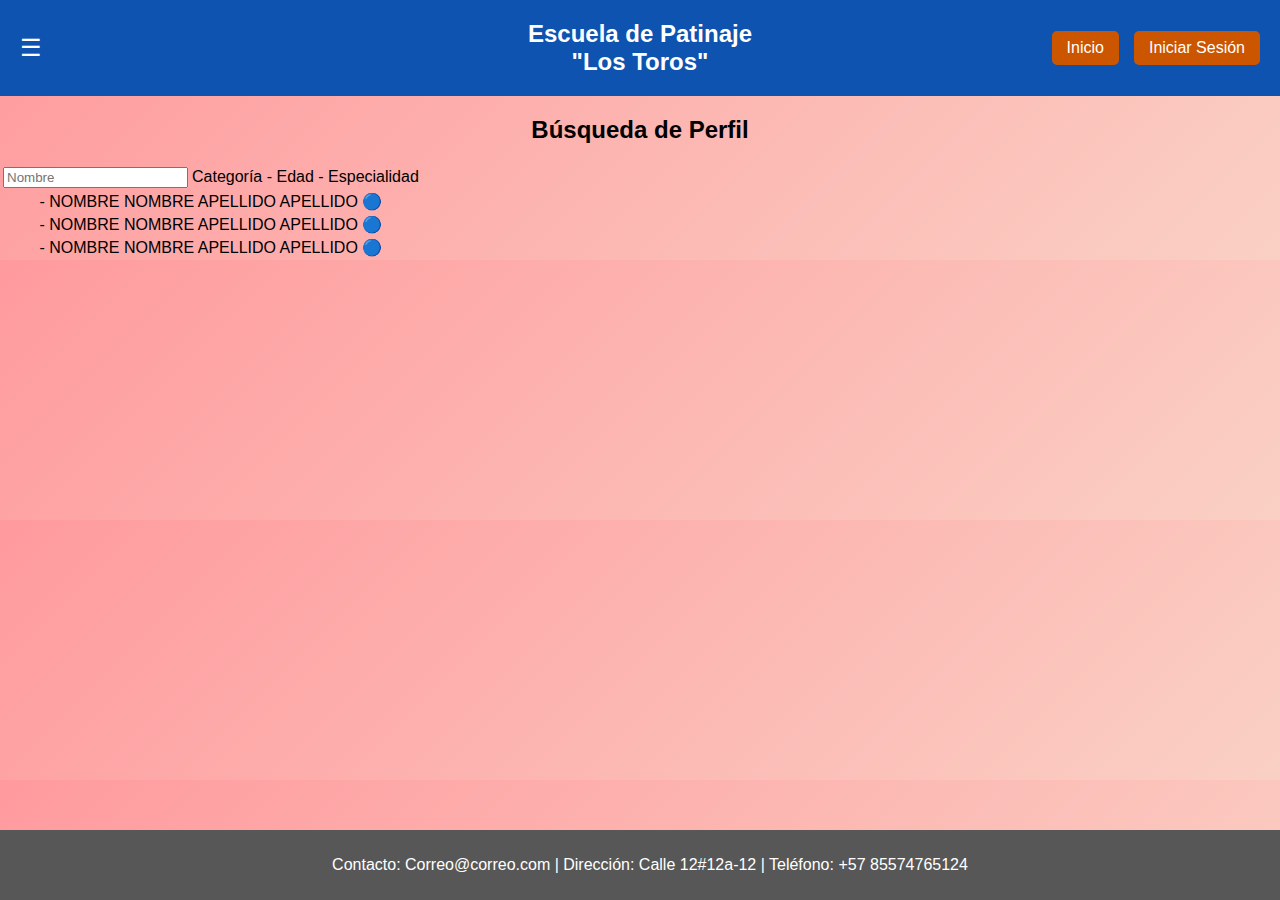
==== Patinaje/pages/busqueda.html @ f5dd3830 "casi listo" ====
<!DOCTYPE html>
<html lang="es">
<head>
    <meta charset="UTF-8">
    <meta name="viewport" content="width=device-width, initial-scale=1.0">
    <title>Búsqueda de Perfil</title>
    <link rel="stylesheet" href="../assets/css/styles.css">
    <link rel="stylesheet" href="https://cdnjs.cloudflare.com/ajax/libs/font-awesome/6.4.2/css/all.min.css">

</head>
<body>
    <header>
        <div class="menu-toggle" onclick="toggleMenu()">☰</div>
        <h1>Escuela de Patinaje <br> "Los Toros"</h1>
        <div class="header-buttons">
            <a href="../index.html"class="home-button">Inicio</a>
            <a href="login.html" class="login-button">Iniciar Sesión</a>
        </div>
    </header>
    <nav id="menu">
        <ul>
          <li><a href="busqueda.html"><i class="fas fa-search"></i> Búsqueda de Perfil</a></li>
          <li><a href="cronometro.html"><i class="fas fa-stopwatch"></i> Cronómetro de Entrenamiento</a></li>
          <li><a href="perfil.html"><i class="fas fa-user"></i> Perfil del Patinador</a></li>
        </ul>
    </nav>
      </nav>
    <h2>Búsqueda de Perfil</h2>
    <table>
        <tr>
            <td><input type="text" placeholder="Nombre"></td>
            <td>Categoría - Edad - Especialidad</td>
        </tr>
        <tr><td colspan="2">- NOMBRE NOMBRE APELLIDO APELLIDO 🔵</td></tr>
        <tr><td colspan="2">- NOMBRE NOMBRE APELLIDO APELLIDO 🔵</td></tr>
        <tr><td colspan="2">- NOMBRE NOMBRE APELLIDO APELLIDO 🔵</td></tr>
    </table>

    <footer>
        <p>Contacto: Correo@correo.com | Dirección: Calle 12#12a-12 | Teléfono: +57 85574765124</p>
    </footer>
    <script src="../assets/js/script.js"></script>
</body>
</html>
---- Patinaje/assets/css/styles.css ----
/* Estilos generales */
body {
    font-family: Arial, sans-serif;
    background-color: #fdf8e7;
    margin: 0;
    text-align: center;
  }
  
  /* Estilos del encabezado */
  header {
    background-color: rgb(13, 83, 175);
    color: white;
    padding: 20px;
    display: flex;
    justify-content: center;
    align-items: center;
    position: relative;
  }
  
  header h1 {
    margin: 0;
    font-size: 24px;
  }
  
  .menu-toggle {
    position: absolute;
    left: 20px;
    cursor: pointer;
    font-size: 24px;
  }
  
  /* Contenedor de botones en el header */
  .header-buttons {
    position: absolute;
    right: 20px;
    display: flex;
    gap: 15px;
  }
  
  /* Estilos comunes para home-button y login-button */
  .home-button, .login-button {
    background-color: #cc5500;
    color: white;
    text-decoration: none;
    padding: 8px 15px;
    border-radius: 5px;
    transition: background 0.3s, transform 0.2s;
  }
  
  .home-button:hover, .login-button:hover {
    background-color: #8d8d8d;
    transform: scale(1.1);
  }
  
  /* Menú desplegable sin posicionamiento absoluto */
  /* Estilos para el menú desplegable */
nav {
    max-height: 0;
    overflow: hidden;
    transition: max-height 0.5s ease-in-out;
    background: rgba(0, 0, 0, 0.8); /* Fondo oscuro semitransparente */
    text-align: center;
    border-radius: 0 0 10px 10px;
  }
  
  nav.active {
    max-height: 200px; /* Ajusta según la cantidad de elementos */
  }
  
  nav ul {
    list-style: none;
    padding: 0;
    margin: 0;
  }
  
  nav ul li {
    padding: 12px 20px;
    border-bottom: 1px solid rgba(255, 255, 255, 0.2);
    transition: background 0.3s;
  }
  
  nav ul li:last-child {
    border-bottom: none;
  }
  
  nav ul li a {
    text-decoration: none;
    color: white;
    font-size: 18px;
    display: flex;
    align-items: center;
    justify-content: center;
    gap: 10px;
    transition: color 0.3s;
  }
  
  nav ul li a:hover {
    color: #ffcc00;
  }
  
  nav ul li i {
    font-size: 20px;
  }
  
  
  /* Sección Hero con imagen de fondo */
  .hero {
    background-image: url('../img/fondo.jpg');
    background-size: contain;
    background-position: center;
    color: white;
    padding: 150px 20px;
    margin-bottom: 20px;
  }
  
  .hero h2 {
    font-size: 36px;
    margin: 0;
  }
  
  .hero p {
    font-size: 18px;
    margin-top: 10px;
  }
  
  /* Sección de catálogo sin fondo */
  .catalogo {
    display: flex;
    justify-content: center;
    gap: 20px;
    margin: 50px auto;
    max-width: 900px;
    flex-wrap: wrap;
  }
  
  .persona {
    background: white;
    padding: 15px;
    border-radius: 10px;
    box-shadow: 0 4px 8px rgba(0, 0, 0, 0.2);
    text-align: center;
    width: 250px;
  }
  
  .persona img {
    width: 100%;
    border-radius: 10px;
  }
  
  .persona h3 {
    margin: 10px 0;
    font-size: 20px;
  }
  
  .persona p {
    font-size: 14px;
    color: #555;
  }
  
  /* Footer */
  footer {
    background-color: #575757;
    color: white;
    padding: 10px;
    position: fixed;
    width: 100%;
    bottom: 0;
  }
  
/* Contenedor del login------------------------------------------------------------------------------------------------------------- */
.login-container {
    display: flex;
    flex-direction: column;
    align-items: center;
    justify-content: center;
    height: 80vh;
}

/* Caja del login */
.login-box {
    background: white;
    padding: 25px;
    border-radius: 10px;
    box-shadow: 0px 5px 15px rgba(0, 0, 0, 0.2);
    width: 300px;
    text-align: center;
}

/* Inputs con iconos */
.input-group {
    display: flex;
    align-items: center;
    background: #f1f1f1;
    padding: 10px;
    border-radius: 5px;
    margin: 10px 0;
}

.input-group i {
    margin-right: 10px;
    color: #7da2d4;
}

.input-group input {
    border: none;
    background: none;
    outline: none;
    flex: 1;
    font-size: 16px;
}

/* Botón de login */
#login-btn {
    background: #7da2d4;
    color: white;
    border: none;
    padding: 12px;
    width: 100%;
    border-radius: 5px;
    font-size: 18px;
    cursor: pointer;
    transition: background 0.3s, transform 0.2s;
}

#login-btn:hover {
    background: #5b82b0;
    transform: scale(1.05);
}

/* Contenedor del login------------------------------------------------------------------------------------------------------------- */

/* Contenedor del cronómetro ---------------------------------------------------------------------------------------------------------*/
.cronometro-container {
    display: flex;
    flex-direction: column;
    align-items: center;
    justify-content: center;
    height: 80vh;
}

/* Caja del cronómetro */
.cronometro-box {
    background: white;
    padding: 25px;
    border-radius: 10px;
    box-shadow: 0px 5px 15px rgba(0, 0, 0, 0.2);
    width: 300px;
    text-align: center;
}

/* Display del tiempo */
#time {
    font-size: 36px;
    font-weight: bold;
    color: #333;
    margin-bottom: 20px;
}

/* Botones */
.button-group {
    display: flex;
    justify-content: space-around;
}

button {
    background: #7da2d4;
    color: white;
    border: none;
    padding: 12px;
    border-radius: 5px;
    font-size: 16px;
    cursor: pointer;
    transition: background 0.3s, transform 0.2s;
}

button:hover {
    background: #5b82b0;
    transform: scale(1.05);
}

button i {
    margin-right: 5px;
}
/* Contenedor del cronómetro ---------------------------------------------------------------------------------------------------------*/

/* Fondo */
body {
    background: linear-gradient(135deg, #ff9a9e, #fad0c4);
    font-family: Arial, sans-serif;
    text-align: center;
}

/* Contenedor del perfil */
.perfil-container {
    display: flex;
    justify-content: center;
    align-items: center;
    height: 80vh;
}

/* Caja del perfil */
.perfil-box {
    display: flex;
    align-items: center;
    background: white;
    padding: 20px;
    border-radius: 10px;
    box-shadow: 0px 5px 15px rgba(0, 0, 0, 0.2);
    width: 600px;
    text-align: left;
}

/* Imagen del atleta */
.perfil-foto {
    width: 150px;
    height: 150px;
    border-radius: 50%;
    object-fit: cover;
    margin-right: 20px;
}

/* Información del atleta */
.perfil-info {
    flex: 1;
}

.perfil-info h2 {
    margin-bottom: 10px;
    color: #333;
}

.perfil-info p {
    margin: 5px 0;
}

/* Botón de contacto */
.contact-button {
    background: #ff7675;
    color: white;
    border: none;
    padding: 10px;
    border-radius: 5px;
    font-size: 16px;
    cursor: pointer;
    transition: background 0.3s, transform 0.2s;
    margin-top: 10px;
}

.contact-button:hover {
    background: #d63031;
    transform: scale(1.05);
}

.contact-button i {
    margin-right: 5px;
}
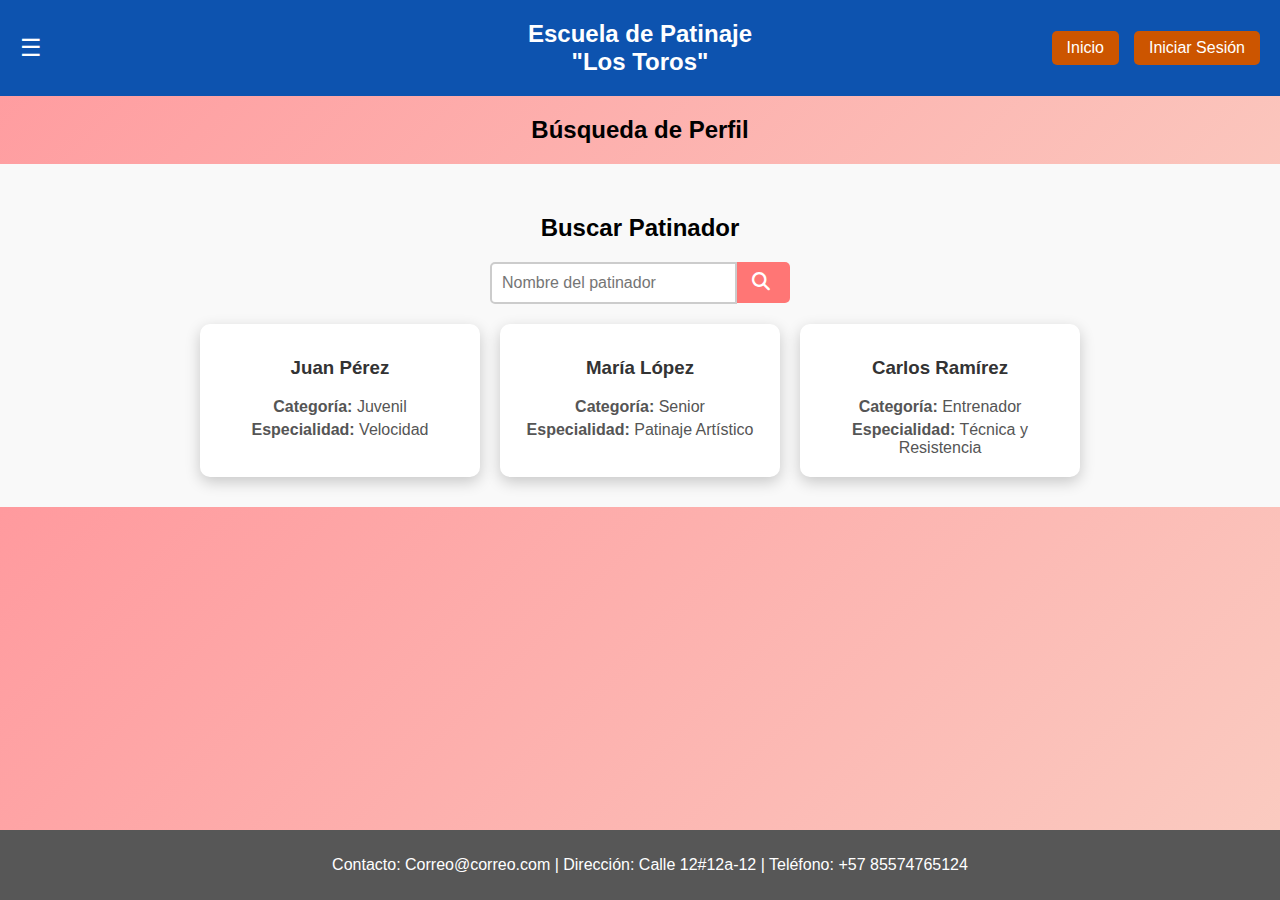
==== commit dda3903b: "cambios en busqueda" ====
--- a/Patinaje/pages/busqueda.html
+++ b/Patinaje/pages/busqueda.html
@@ -26,15 +26,33 @@
     </nav>
       </nav>
     <h2>Búsqueda de Perfil</h2>
-    <table>
-        <tr>
-            <td><input type="text" placeholder="Nombre"></td>
-            <td>Categoría - Edad - Especialidad</td>
-        </tr>
-        <tr><td colspan="2">- NOMBRE NOMBRE APELLIDO APELLIDO 🔵</td></tr>
-        <tr><td colspan="2">- NOMBRE NOMBRE APELLIDO APELLIDO 🔵</td></tr>
-        <tr><td colspan="2">- NOMBRE NOMBRE APELLIDO APELLIDO 🔵</td></tr>
-    </table>
+    <section class="busqueda-container">
+        <h2>Buscar Patinador</h2>
+        <div class="busqueda-box">
+            <input type="text" id="search" placeholder="Nombre del patinador">
+            <button class="search-button"><i class="fas fa-search"></i></button>
+        </div>
+    
+        <div class="resultados">
+            <div class="perfil-card">
+                <h3>Juan Pérez</h3>
+                <p><strong>Categoría:</strong> Juvenil</p>
+                <p><strong>Especialidad:</strong> Velocidad</p>
+            </div>
+    
+            <div class="perfil-card">
+                <h3>María López</h3>
+                <p><strong>Categoría:</strong> Senior</p>
+                <p><strong>Especialidad:</strong> Patinaje Artístico</p>
+            </div>
+    
+            <div class="perfil-card">
+                <h3>Carlos Ramírez</h3>
+                <p><strong>Categoría:</strong> Entrenador</p>
+                <p><strong>Especialidad:</strong> Técnica y Resistencia</p>
+            </div>
+        </div>
+    </section>
 
     <footer>
         <p>Contacto: Correo@correo.com | Dirección: Calle 12#12a-12 | Teléfono: +57 85574765124</p>
--- a/Patinaje/assets/css/styles.css
+++ b/Patinaje/assets/css/styles.css
@@ -354,3 +354,70 @@
 .contact-button i {
     margin-right: 5px;
 }
+
+
+/* Contenedor principal */
+.busqueda-container {
+  text-align: center;
+  padding: 30px;
+  background: #f9f9f9;
+}
+
+/* Barra de búsqueda */
+.busqueda-box {
+  display: flex;
+  justify-content: center;
+  align-items: center;
+  margin: 20px auto;
+  width: 300px;
+}
+
+.busqueda-box input {
+  width: 100%;
+  padding: 10px;
+  border: 2px solid #ccc;
+  border-radius: 5px 0 0 5px;
+  font-size: 16px;
+}
+
+.search-button {
+  background: #ff7675;
+  border: none;
+  padding: 10px 15px;
+  cursor: pointer;
+  border-radius: 0 5px 5px 0;
+  color: white;
+  font-size: 18px;
+  transition: background 0.3s;
+}
+
+.search-button:hover {
+  background: #d63031;
+}
+
+/* Resultados */
+.resultados {
+  display: flex;
+  justify-content: center;
+  flex-wrap: wrap;
+  gap: 20px;
+}
+
+/* Tarjetas de perfil */
+.perfil-card {
+  background: white;
+  padding: 15px;
+  border-radius: 10px;
+  box-shadow: 0px 5px 15px rgba(0, 0, 0, 0.2);
+  width: 250px;
+  text-align: center;
+}
+
+.perfil-card h3 {
+  color: #333;
+}
+
+.perfil-card p {
+  margin: 5px 0;
+  color: #555;
+}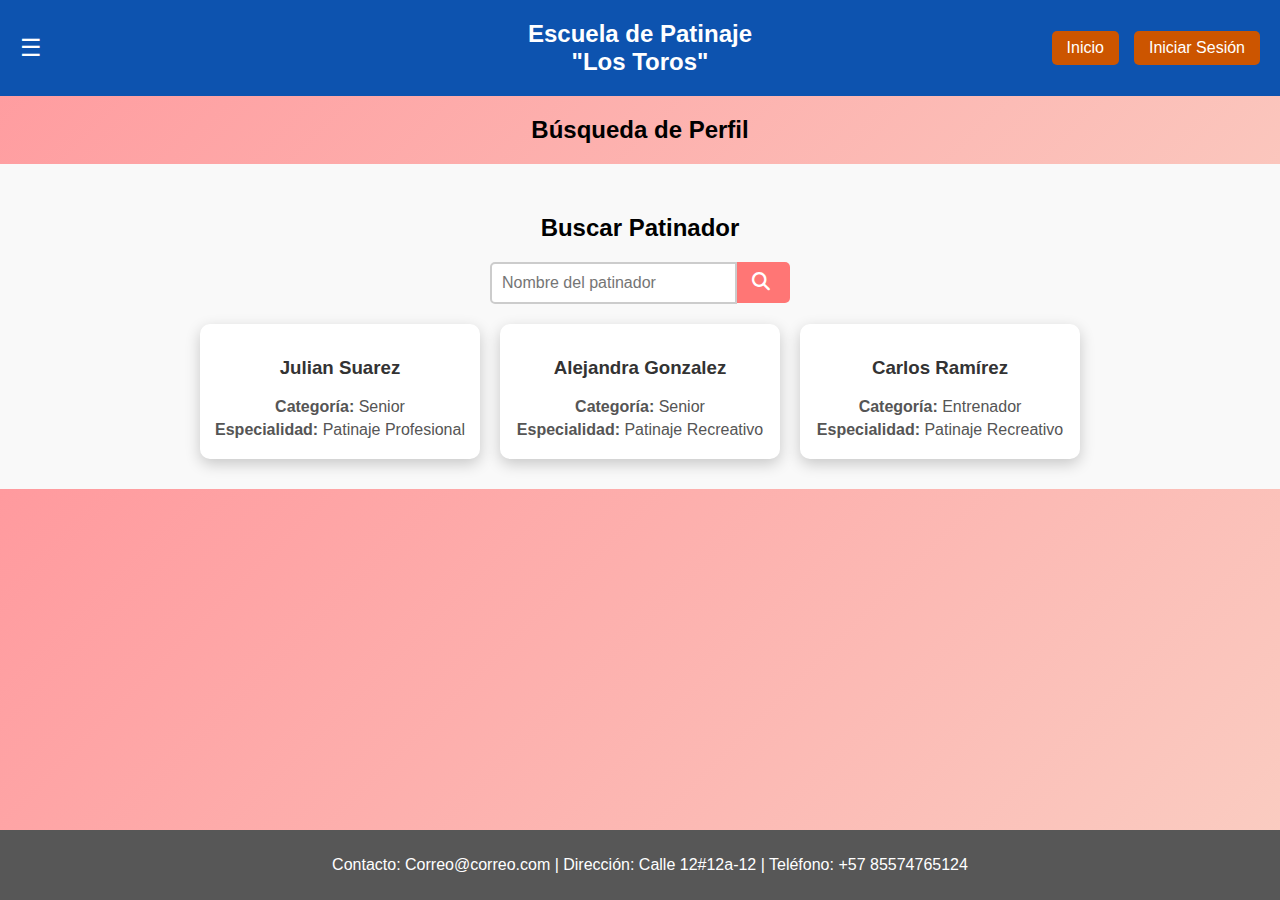
==== commit fab63793: "Add files via upload" ====
--- a/Patinaje/pages/busqueda.html
+++ b/Patinaje/pages/busqueda.html
@@ -1,62 +1,62 @@
-<!DOCTYPE html>
-<html lang="es">
-<head>
-    <meta charset="UTF-8">
-    <meta name="viewport" content="width=device-width, initial-scale=1.0">
-    <title>Búsqueda de Perfil</title>
-    <link rel="stylesheet" href="../assets/css/styles.css">
-    <link rel="stylesheet" href="https://cdnjs.cloudflare.com/ajax/libs/font-awesome/6.4.2/css/all.min.css">
-
-</head>
-<body>
-    <header>
-        <div class="menu-toggle" onclick="toggleMenu()">☰</div>
-        <h1>Escuela de Patinaje <br> "Los Toros"</h1>
-        <div class="header-buttons">
-            <a href="../index.html"class="home-button">Inicio</a>
-            <a href="login.html" class="login-button">Iniciar Sesión</a>
-        </div>
-    </header>
-    <nav id="menu">
-        <ul>
-          <li><a href="busqueda.html"><i class="fas fa-search"></i> Búsqueda de Perfil</a></li>
-          <li><a href="cronometro.html"><i class="fas fa-stopwatch"></i> Cronómetro de Entrenamiento</a></li>
-          <li><a href="perfil.html"><i class="fas fa-user"></i> Perfil del Patinador</a></li>
-        </ul>
-    </nav>
-      </nav>
-    <h2>Búsqueda de Perfil</h2>
-    <section class="busqueda-container">
-        <h2>Buscar Patinador</h2>
-        <div class="busqueda-box">
-            <input type="text" id="search" placeholder="Nombre del patinador">
-            <button class="search-button"><i class="fas fa-search"></i></button>
-        </div>
-    
-        <div class="resultados">
-            <div class="perfil-card">
-                <h3>Juan Pérez</h3>
-                <p><strong>Categoría:</strong> Juvenil</p>
-                <p><strong>Especialidad:</strong> Velocidad</p>
-            </div>
-    
-            <div class="perfil-card">
-                <h3>María López</h3>
-                <p><strong>Categoría:</strong> Senior</p>
-                <p><strong>Especialidad:</strong> Patinaje Artístico</p>
-            </div>
-    
-            <div class="perfil-card">
-                <h3>Carlos Ramírez</h3>
-                <p><strong>Categoría:</strong> Entrenador</p>
-                <p><strong>Especialidad:</strong> Técnica y Resistencia</p>
-            </div>
-        </div>
-    </section>
-
-    <footer>
-        <p>Contacto: Correo@correo.com | Dirección: Calle 12#12a-12 | Teléfono: +57 85574765124</p>
-    </footer>
-    <script src="../assets/js/script.js"></script>
-</body>
-</html>
+<!DOCTYPE html>
+<html lang="es">
+<head>
+    <meta charset="UTF-8">
+    <meta name="viewport" content="width=device-width, initial-scale=1.0">
+    <title>Búsqueda de Perfil</title>
+    <link rel="stylesheet" href="../assets/css/styles.css">
+    <link rel="stylesheet" href="https://cdnjs.cloudflare.com/ajax/libs/font-awesome/6.4.2/css/all.min.css">
+
+</head>
+<body>
+    <header>
+        <div class="menu-toggle" onclick="toggleMenu()">☰</div>
+        <h1>Escuela de Patinaje <br> "Los Toros"</h1>
+        <div class="header-buttons">
+            <a href="../index.html"class="home-button">Inicio</a>
+            <a href="login.html" class="login-button">Iniciar Sesión</a>
+        </div>
+    </header>
+    <nav id="menu">
+        <ul>
+          <li><a href="busqueda.html"><i class="fas fa-search"></i> Búsqueda de Perfil</a></li>
+          <li><a href="cronometro.html"><i class="fas fa-stopwatch"></i> Cronómetro de Entrenamiento</a></li>
+          <li><a href="perfil.html"><i class="fas fa-user"></i> Perfil del Patinador</a></li>
+        </ul>
+    </nav>
+      </nav>
+    <h2>Búsqueda de Perfil</h2>
+    <section class="busqueda-container">
+        <h2>Buscar Patinador</h2>
+        <div class="busqueda-box">
+            <input type="text" id="search" placeholder="Nombre del patinador">
+            <button class="search-button"><i class="fas fa-search"></i></button>
+        </div>
+    
+        <div class="resultados">
+            <div class="perfil-card">
+                <h3>Julian Suarez</h3>
+                <p><strong>Categoría:</strong> Senior</p>
+                <p><strong>Especialidad:</strong> Patinaje Profesional</p>
+            </div>
+    
+            <div class="perfil-card">
+                <h3>Alejandra Gonzalez</h3>
+                <p><strong>Categoría:</strong> Senior</p>
+                <p><strong>Especialidad:</strong> Patinaje Recreativo</p>
+            </div>
+    
+            <div class="perfil-card">
+                <h3>Carlos Ramírez</h3>
+                <p><strong>Categoría:</strong> Entrenador</p>
+                <p><strong>Especialidad:</strong> Patinaje Recreativo</p>
+            </div>
+        </div>
+    </section>
+
+    <footer>
+        <p>Contacto: Correo@correo.com | Dirección: Calle 12#12a-12 | Teléfono: +57 85574765124</p>
+    </footer>
+    <script src="../assets/js/script.js"></script>
+</body>
+</html>
--- a/Patinaje/assets/css/styles.css
+++ b/Patinaje/assets/css/styles.css
@@ -1,423 +1,423 @@
-/* Estilos generales */
-body {
-    font-family: Arial, sans-serif;
-    background-color: #fdf8e7;
-    margin: 0;
-    text-align: center;
-  }
-  
-  /* Estilos del encabezado */
-  header {
-    background-color: rgb(13, 83, 175);
-    color: white;
-    padding: 20px;
-    display: flex;
-    justify-content: center;
-    align-items: center;
-    position: relative;
-  }
-  
-  header h1 {
-    margin: 0;
-    font-size: 24px;
-  }
-  
-  .menu-toggle {
-    position: absolute;
-    left: 20px;
-    cursor: pointer;
-    font-size: 24px;
-  }
-  
-  /* Contenedor de botones en el header */
-  .header-buttons {
-    position: absolute;
-    right: 20px;
-    display: flex;
-    gap: 15px;
-  }
-  
-  /* Estilos comunes para home-button y login-button */
-  .home-button, .login-button {
-    background-color: #cc5500;
-    color: white;
-    text-decoration: none;
-    padding: 8px 15px;
-    border-radius: 5px;
-    transition: background 0.3s, transform 0.2s;
-  }
-  
-  .home-button:hover, .login-button:hover {
-    background-color: #8d8d8d;
-    transform: scale(1.1);
-  }
-  
-  /* Menú desplegable sin posicionamiento absoluto */
-  /* Estilos para el menú desplegable */
-nav {
-    max-height: 0;
-    overflow: hidden;
-    transition: max-height 0.5s ease-in-out;
-    background: rgba(0, 0, 0, 0.8); /* Fondo oscuro semitransparente */
-    text-align: center;
-    border-radius: 0 0 10px 10px;
-  }
-  
-  nav.active {
-    max-height: 200px; /* Ajusta según la cantidad de elementos */
-  }
-  
-  nav ul {
-    list-style: none;
-    padding: 0;
-    margin: 0;
-  }
-  
-  nav ul li {
-    padding: 12px 20px;
-    border-bottom: 1px solid rgba(255, 255, 255, 0.2);
-    transition: background 0.3s;
-  }
-  
-  nav ul li:last-child {
-    border-bottom: none;
-  }
-  
-  nav ul li a {
-    text-decoration: none;
-    color: white;
-    font-size: 18px;
-    display: flex;
-    align-items: center;
-    justify-content: center;
-    gap: 10px;
-    transition: color 0.3s;
-  }
-  
-  nav ul li a:hover {
-    color: #ffcc00;
-  }
-  
-  nav ul li i {
-    font-size: 20px;
-  }
-  
-  
-  /* Sección Hero con imagen de fondo */
-  .hero {
-    background-image: url('../img/fondo.jpg');
-    background-size: contain;
-    background-position: center;
-    color: white;
-    padding: 150px 20px;
-    margin-bottom: 20px;
-  }
-  
-  .hero h2 {
-    font-size: 36px;
-    margin: 0;
-  }
-  
-  .hero p {
-    font-size: 18px;
-    margin-top: 10px;
-  }
-  
-  /* Sección de catálogo sin fondo */
-  .catalogo {
-    display: flex;
-    justify-content: center;
-    gap: 20px;
-    margin: 50px auto;
-    max-width: 900px;
-    flex-wrap: wrap;
-  }
-  
-  .persona {
-    background: white;
-    padding: 15px;
-    border-radius: 10px;
-    box-shadow: 0 4px 8px rgba(0, 0, 0, 0.2);
-    text-align: center;
-    width: 250px;
-  }
-  
-  .persona img {
-    width: 100%;
-    border-radius: 10px;
-  }
-  
-  .persona h3 {
-    margin: 10px 0;
-    font-size: 20px;
-  }
-  
-  .persona p {
-    font-size: 14px;
-    color: #555;
-  }
-  
-  /* Footer */
-  footer {
-    background-color: #575757;
-    color: white;
-    padding: 10px;
-    position: fixed;
-    width: 100%;
-    bottom: 0;
-  }
-  
-/* Contenedor del login------------------------------------------------------------------------------------------------------------- */
-.login-container {
-    display: flex;
-    flex-direction: column;
-    align-items: center;
-    justify-content: center;
-    height: 80vh;
-}
-
-/* Caja del login */
-.login-box {
-    background: white;
-    padding: 25px;
-    border-radius: 10px;
-    box-shadow: 0px 5px 15px rgba(0, 0, 0, 0.2);
-    width: 300px;
-    text-align: center;
-}
-
-/* Inputs con iconos */
-.input-group {
-    display: flex;
-    align-items: center;
-    background: #f1f1f1;
-    padding: 10px;
-    border-radius: 5px;
-    margin: 10px 0;
-}
-
-.input-group i {
-    margin-right: 10px;
-    color: #7da2d4;
-}
-
-.input-group input {
-    border: none;
-    background: none;
-    outline: none;
-    flex: 1;
-    font-size: 16px;
-}
-
-/* Botón de login */
-#login-btn {
-    background: #7da2d4;
-    color: white;
-    border: none;
-    padding: 12px;
-    width: 100%;
-    border-radius: 5px;
-    font-size: 18px;
-    cursor: pointer;
-    transition: background 0.3s, transform 0.2s;
-}
-
-#login-btn:hover {
-    background: #5b82b0;
-    transform: scale(1.05);
-}
-
-/* Contenedor del login------------------------------------------------------------------------------------------------------------- */
-
-/* Contenedor del cronómetro ---------------------------------------------------------------------------------------------------------*/
-.cronometro-container {
-    display: flex;
-    flex-direction: column;
-    align-items: center;
-    justify-content: center;
-    height: 80vh;
-}
-
-/* Caja del cronómetro */
-.cronometro-box {
-    background: white;
-    padding: 25px;
-    border-radius: 10px;
-    box-shadow: 0px 5px 15px rgba(0, 0, 0, 0.2);
-    width: 300px;
-    text-align: center;
-}
-
-/* Display del tiempo */
-#time {
-    font-size: 36px;
-    font-weight: bold;
-    color: #333;
-    margin-bottom: 20px;
-}
-
-/* Botones */
-.button-group {
-    display: flex;
-    justify-content: space-around;
-}
-
-button {
-    background: #7da2d4;
-    color: white;
-    border: none;
-    padding: 12px;
-    border-radius: 5px;
-    font-size: 16px;
-    cursor: pointer;
-    transition: background 0.3s, transform 0.2s;
-}
-
-button:hover {
-    background: #5b82b0;
-    transform: scale(1.05);
-}
-
-button i {
-    margin-right: 5px;
-}
-/* Contenedor del cronómetro ---------------------------------------------------------------------------------------------------------*/
-
-/* Fondo */
-body {
-    background: linear-gradient(135deg, #ff9a9e, #fad0c4);
-    font-family: Arial, sans-serif;
-    text-align: center;
-}
-
-/* Contenedor del perfil */
-.perfil-container {
-    display: flex;
-    justify-content: center;
-    align-items: center;
-    height: 80vh;
-}
-
-/* Caja del perfil */
-.perfil-box {
-    display: flex;
-    align-items: center;
-    background: white;
-    padding: 20px;
-    border-radius: 10px;
-    box-shadow: 0px 5px 15px rgba(0, 0, 0, 0.2);
-    width: 600px;
-    text-align: left;
-}
-
-/* Imagen del atleta */
-.perfil-foto {
-    width: 150px;
-    height: 150px;
-    border-radius: 50%;
-    object-fit: cover;
-    margin-right: 20px;
-}
-
-/* Información del atleta */
-.perfil-info {
-    flex: 1;
-}
-
-.perfil-info h2 {
-    margin-bottom: 10px;
-    color: #333;
-}
-
-.perfil-info p {
-    margin: 5px 0;
-}
-
-/* Botón de contacto */
-.contact-button {
-    background: #ff7675;
-    color: white;
-    border: none;
-    padding: 10px;
-    border-radius: 5px;
-    font-size: 16px;
-    cursor: pointer;
-    transition: background 0.3s, transform 0.2s;
-    margin-top: 10px;
-}
-
-.contact-button:hover {
-    background: #d63031;
-    transform: scale(1.05);
-}
-
-.contact-button i {
-    margin-right: 5px;
-}
-
-
-/* Contenedor principal */
-.busqueda-container {
-  text-align: center;
-  padding: 30px;
-  background: #f9f9f9;
-}
-
-/* Barra de búsqueda */
-.busqueda-box {
-  display: flex;
-  justify-content: center;
-  align-items: center;
-  margin: 20px auto;
-  width: 300px;
-}
-
-.busqueda-box input {
-  width: 100%;
-  padding: 10px;
-  border: 2px solid #ccc;
-  border-radius: 5px 0 0 5px;
-  font-size: 16px;
-}
-
-.search-button {
-  background: #ff7675;
-  border: none;
-  padding: 10px 15px;
-  cursor: pointer;
-  border-radius: 0 5px 5px 0;
-  color: white;
-  font-size: 18px;
-  transition: background 0.3s;
-}
-
-.search-button:hover {
-  background: #d63031;
-}
-
-/* Resultados */
-.resultados {
-  display: flex;
-  justify-content: center;
-  flex-wrap: wrap;
-  gap: 20px;
-}
-
-/* Tarjetas de perfil */
-.perfil-card {
-  background: white;
-  padding: 15px;
-  border-radius: 10px;
-  box-shadow: 0px 5px 15px rgba(0, 0, 0, 0.2);
-  width: 250px;
-  text-align: center;
-}
-
-.perfil-card h3 {
-  color: #333;
-}
-
-.perfil-card p {
-  margin: 5px 0;
-  color: #555;
+/* Estilos generales */
+body {
+    font-family: Arial, sans-serif;
+    background-color: #fdf8e7;
+    margin: 0;
+    text-align: center;
+  }
+  
+  /* Estilos del encabezado */
+  header {
+    background-color: rgb(13, 83, 175);
+    color: white;
+    padding: 20px;
+    display: flex;
+    justify-content: center;
+    align-items: center;
+    position: relative;
+  }
+  
+  header h1 {
+    margin: 0;
+    font-size: 24px;
+  }
+  
+  .menu-toggle {
+    position: absolute;
+    left: 20px;
+    cursor: pointer;
+    font-size: 24px;
+  }
+  
+  /* Contenedor de botones en el header */
+  .header-buttons {
+    position: absolute;
+    right: 20px;
+    display: flex;
+    gap: 15px;
+  }
+  
+  /* Estilos comunes para home-button y login-button */
+  .home-button, .login-button {
+    background-color: #cc5500;
+    color: white;
+    text-decoration: none;
+    padding: 8px 15px;
+    border-radius: 5px;
+    transition: background 0.3s, transform 0.2s;
+  }
+  
+  .home-button:hover, .login-button:hover {
+    background-color: #8d8d8d;
+    transform: scale(1.1);
+  }
+  
+  /* Menú desplegable sin posicionamiento absoluto */
+  /* Estilos para el menú desplegable */
+nav {
+    max-height: 0;
+    overflow: hidden;
+    transition: max-height 0.5s ease-in-out;
+    background: rgba(0, 0, 0, 0.8); /* Fondo oscuro semitransparente */
+    text-align: center;
+    border-radius: 0 0 10px 10px;
+  }
+  
+  nav.active {
+    max-height: 200px; /* Ajusta según la cantidad de elementos */
+  }
+  
+  nav ul {
+    list-style: none;
+    padding: 0;
+    margin: 0;
+  }
+  
+  nav ul li {
+    padding: 12px 20px;
+    border-bottom: 1px solid rgba(255, 255, 255, 0.2);
+    transition: background 0.3s;
+  }
+  
+  nav ul li:last-child {
+    border-bottom: none;
+  }
+  
+  nav ul li a {
+    text-decoration: none;
+    color: white;
+    font-size: 18px;
+    display: flex;
+    align-items: center;
+    justify-content: center;
+    gap: 10px;
+    transition: color 0.3s;
+  }
+  
+  nav ul li a:hover {
+    color: #ffcc00;
+  }
+  
+  nav ul li i {
+    font-size: 20px;
+  }
+  
+  
+  /* Sección Hero con imagen de fondo */
+  .hero {
+    background-image: url('../img/fondo.jpg');
+    background-size: contain;
+    background-position: center;
+    color: white;
+    padding: 150px 20px;
+    margin-bottom: 20px;
+  }
+  
+  .hero h2 {
+    font-size: 36px;
+    margin: 0;
+  }
+  
+  .hero p {
+    font-size: 18px;
+    margin-top: 10px;
+  }
+  
+  /* Sección de catálogo sin fondo */
+  .catalogo {
+    display: flex;
+    justify-content: center;
+    gap: 20px;
+    margin: 50px auto;
+    max-width: 900px;
+    flex-wrap: wrap;
+  }
+  
+  .persona {
+    background: white;
+    padding: 15px;
+    border-radius: 10px;
+    box-shadow: 0 4px 8px rgba(0, 0, 0, 0.2);
+    text-align: center;
+    width: 250px;
+  }
+  
+  .persona img {
+    width: 100%;
+    border-radius: 10px;
+  }
+  
+  .persona h3 {
+    margin: 10px 0;
+    font-size: 20px;
+  }
+  
+  .persona p {
+    font-size: 14px;
+    color: #555;
+  }
+  
+  /* Footer */
+  footer {
+    background-color: #575757;
+    color: white;
+    padding: 10px;
+    position: fixed;
+    width: 100%;
+    bottom: 0;
+  }
+  
+/* Contenedor del login------------------------------------------------------------------------------------------------------------- */
+.login-container {
+    display: flex;
+    flex-direction: column;
+    align-items: center;
+    justify-content: center;
+    height: 80vh;
+}
+
+/* Caja del login */
+.login-box {
+    background: white;
+    padding: 25px;
+    border-radius: 10px;
+    box-shadow: 0px 5px 15px rgba(0, 0, 0, 0.2);
+    width: 300px;
+    text-align: center;
+}
+
+/* Inputs con iconos */
+.input-group {
+    display: flex;
+    align-items: center;
+    background: #f1f1f1;
+    padding: 10px;
+    border-radius: 5px;
+    margin: 10px 0;
+}
+
+.input-group i {
+    margin-right: 10px;
+    color: #7da2d4;
+}
+
+.input-group input {
+    border: none;
+    background: none;
+    outline: none;
+    flex: 1;
+    font-size: 16px;
+}
+
+/* Botón de login */
+#login-btn {
+    background: #7da2d4;
+    color: white;
+    border: none;
+    padding: 12px;
+    width: 100%;
+    border-radius: 5px;
+    font-size: 18px;
+    cursor: pointer;
+    transition: background 0.3s, transform 0.2s;
+}
+
+#login-btn:hover {
+    background: #5b82b0;
+    transform: scale(1.05);
+}
+
+/* Contenedor del login------------------------------------------------------------------------------------------------------------- */
+
+/* Contenedor del cronómetro ---------------------------------------------------------------------------------------------------------*/
+.cronometro-container {
+    display: flex;
+    flex-direction: column;
+    align-items: center;
+    justify-content: center;
+    height: 80vh;
+}
+
+/* Caja del cronómetro */
+.cronometro-box {
+    background: white;
+    padding: 25px;
+    border-radius: 10px;
+    box-shadow: 0px 5px 15px rgba(0, 0, 0, 0.2);
+    width: 300px;
+    text-align: center;
+}
+
+/* Display del tiempo */
+#time {
+    font-size: 36px;
+    font-weight: bold;
+    color: #333;
+    margin-bottom: 20px;
+}
+
+/* Botones */
+.button-group {
+    display: flex;
+    justify-content: space-around;
+}
+
+button {
+    background: #7da2d4;
+    color: white;
+    border: none;
+    padding: 12px;
+    border-radius: 5px;
+    font-size: 16px;
+    cursor: pointer;
+    transition: background 0.3s, transform 0.2s;
+}
+
+button:hover {
+    background: #5b82b0;
+    transform: scale(1.05);
+}
+
+button i {
+    margin-right: 5px;
+}
+/* Contenedor del cronómetro ---------------------------------------------------------------------------------------------------------*/
+
+/* Fondo */
+body {
+    background: linear-gradient(135deg, #ff9a9e, #fad0c4);
+    font-family: Arial, sans-serif;
+    text-align: center;
+}
+
+/* Contenedor del perfil */
+.perfil-container {
+    display: flex;
+    justify-content: center;
+    align-items: center;
+    height: 80vh;
+}
+
+/* Caja del perfil */
+.perfil-box {
+    display: flex;
+    align-items: center;
+    background: white;
+    padding: 20px;
+    border-radius: 10px;
+    box-shadow: 0px 5px 15px rgba(0, 0, 0, 0.2);
+    width: 600px;
+    text-align: left;
+}
+
+/* Imagen del atleta */
+.perfil-foto {
+    width: 150px;
+    height: 150px;
+    border-radius: 50%;
+    object-fit: cover;
+    margin-right: 20px;
+}
+
+/* Información del atleta */
+.perfil-info {
+    flex: 1;
+}
+
+.perfil-info h2 {
+    margin-bottom: 10px;
+    color: #333;
+}
+
+.perfil-info p {
+    margin: 5px 0;
+}
+
+/* Botón de contacto */
+.contact-button {
+    background: #ff7675;
+    color: white;
+    border: none;
+    padding: 10px;
+    border-radius: 5px;
+    font-size: 16px;
+    cursor: pointer;
+    transition: background 0.3s, transform 0.2s;
+    margin-top: 10px;
+}
+
+.contact-button:hover {
+    background: #d63031;
+    transform: scale(1.05);
+}
+
+.contact-button i {
+    margin-right: 5px;
+}
+
+
+/* Contenedor principal */
+.busqueda-container {
+  text-align: center;
+  padding: 30px;
+  background: #f9f9f9;
+}
+
+/* Barra de búsqueda */
+.busqueda-box {
+  display: flex;
+  justify-content: center;
+  align-items: center;
+  margin: 20px auto;
+  width: 300px;
+}
+
+.busqueda-box input {
+  width: 100%;
+  padding: 10px;
+  border: 2px solid #ccc;
+  border-radius: 5px 0 0 5px;
+  font-size: 16px;
+}
+
+.search-button {
+  background: #ff7675;
+  border: none;
+  padding: 10px 15px;
+  cursor: pointer;
+  border-radius: 0 5px 5px 0;
+  color: white;
+  font-size: 18px;
+  transition: background 0.3s;
+}
+
+.search-button:hover {
+  background: #d63031;
+}
+
+/* Resultados */
+.resultados {
+  display: flex;
+  justify-content: center;
+  flex-wrap: wrap;
+  gap: 20px;
+}
+
+/* Tarjetas de perfil */
+.perfil-card {
+  background: white;
+  padding: 15px;
+  border-radius: 10px;
+  box-shadow: 0px 5px 15px rgba(0, 0, 0, 0.2);
+  width: 250px;
+  text-align: center;
+}
+
+.perfil-card h3 {
+  color: #333;
+}
+
+.perfil-card p {
+  margin: 5px 0;
+  color: #555;
 }